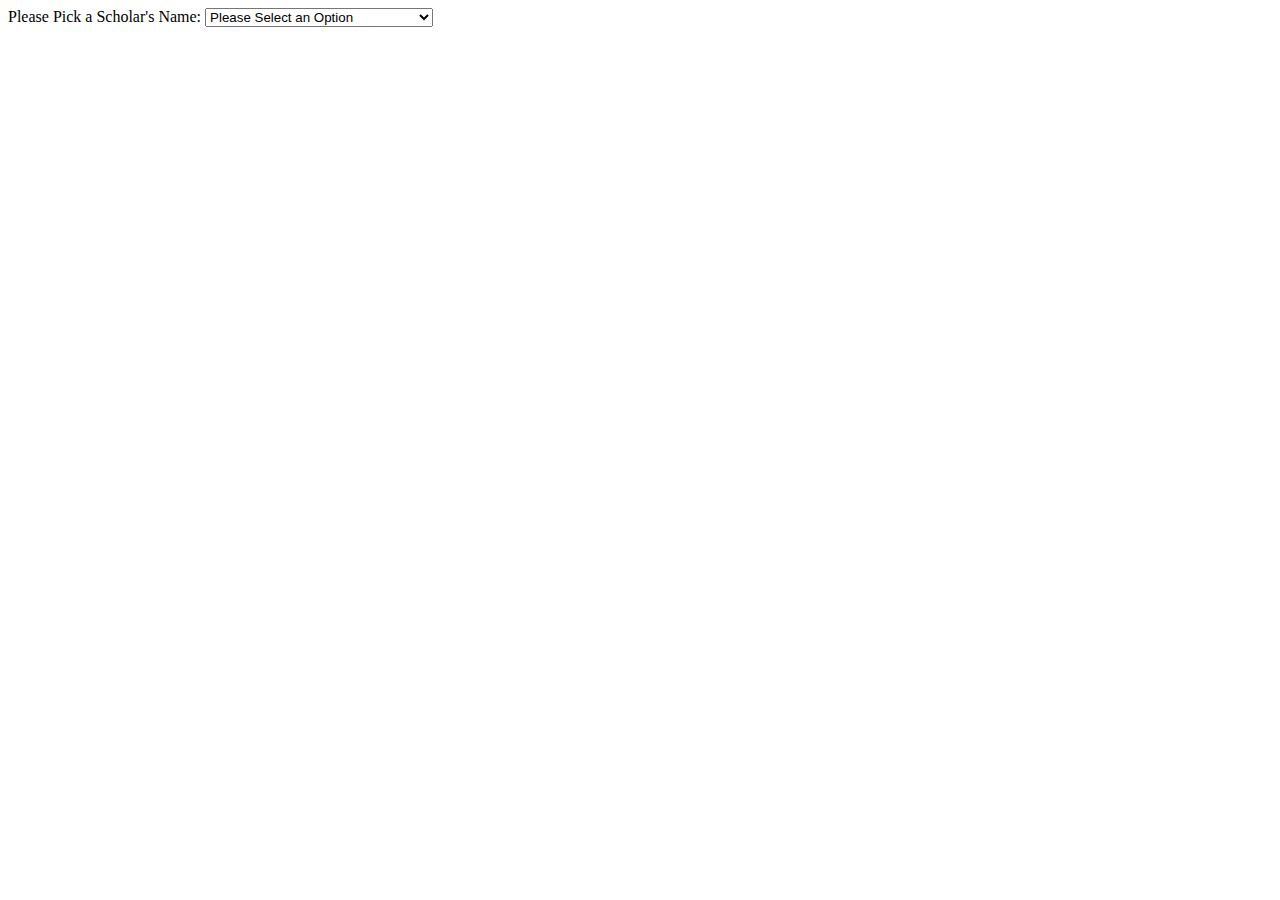
==== Project2/index.html @ 77d04107 "add the projec2clone adn Project2 pratcie on selction of reserving the seats" ====
<!DOCTYPE html>
<html lang="en">
<head>
    <meta charset="UTF-8">
    <meta http-equiv="X-UA-Compatible" content="IE=edge">
    <meta name="viewport" content="width=device-width, initial-scale=1.0">
    <title>Islamic Scholar Selection</title>
    <link rel="stylesheet" href="./style.css">
</head>
<body>
             <!-- section 1 -->
             <!-- make the selection box -->
        <div class="bayan_container">
            <label for="bayan">Please Pick a Scholar's Name:</label>
            <select id="bayan">
                <option value="">Please Select an Option</option>
                <option value="10">Maulana Ilyas Qadri</option>
                <option value="11">Maulana Imran Attari</option>
                <option value="12">Maulana Abdul Habib Attari</option>
                <option value="13">Maulana Muhammad Shahid Attari</option>
            </select>
        </div>    

    <script src="./script.js"></script>
</body>
</html>
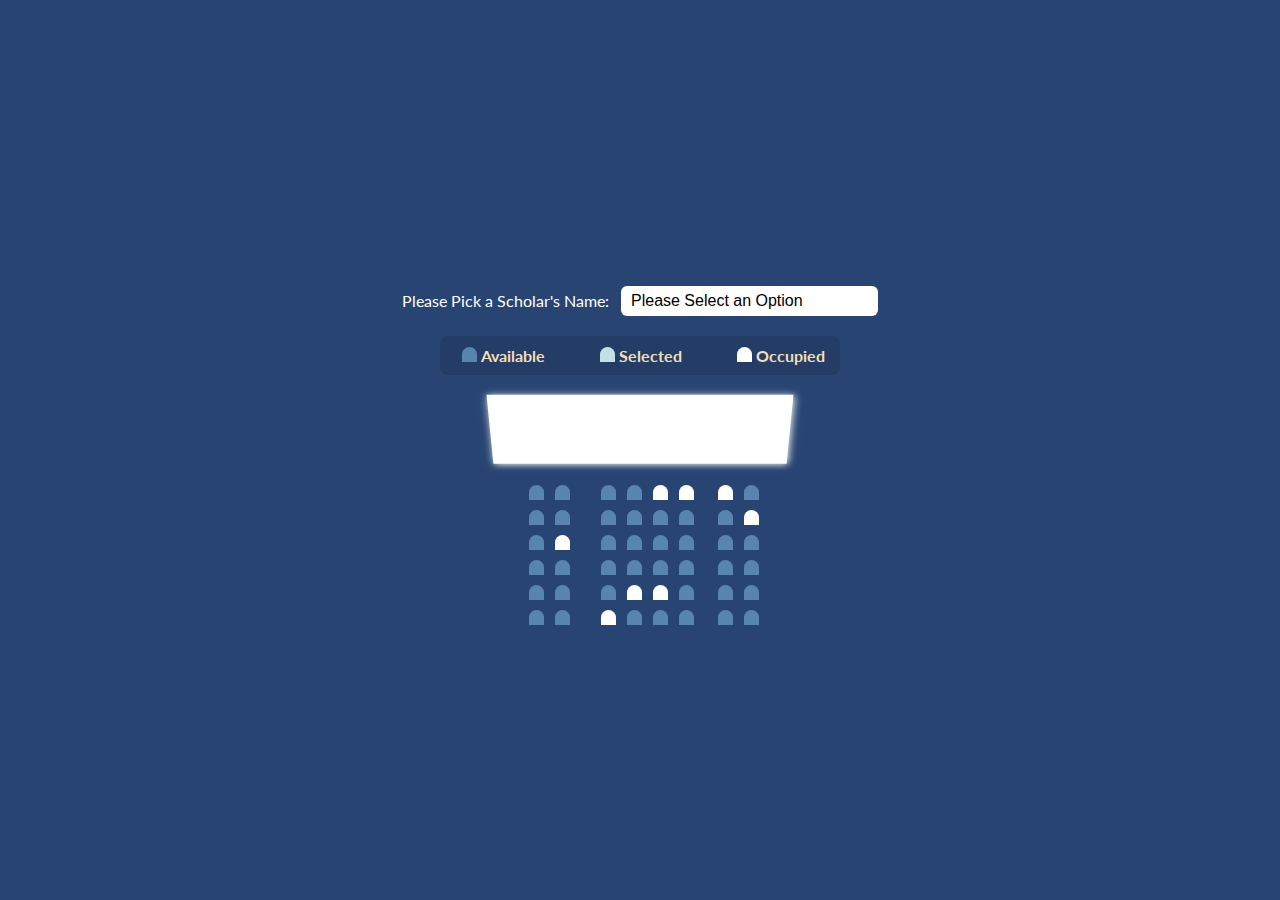
==== commit d45201d2: "Ad the index.html and .css file to make the box" ====
--- a/Project2/index.html
+++ b/Project2/index.html
@@ -21,6 +21,87 @@
             </select>
         </div>    
 
+       <!-- Make the choice of selection /like type of seats-->
+          <ul class="choose_seats">
+              <li class="data">
+                  <div class="seats"></div>
+                  <small>Available</small>
+              </li>
+              <li class="data">
+                <div class="seats selected"></div>
+                <small>Selected</small>
+            </li>
+            <li class="data">
+                <div class="seats Occupied"></div>
+                <small>Occupied</small>
+            </li>
+          </ul>
+        <!-- make the screen -->
+        <div class="content_container">
+        <div class="screen"></div>
+
+     <!-- now we need to make the row6 and columns8 -->
+        <div class="row">
+            <div class="seats"></div>
+            <div class="seats"></div>
+            <div class="seats"></div>
+            <div class="seats"></div>
+            <div class="seats Occupied"></div>
+            <div class="seats Occupied"></div>
+            <div class="seats Occupied"></div>
+            <div class="seats"></div>
+        </div>
+        <div class="row">
+            <div class="seats"></div>
+            <div class="seats"></div>
+            <div class="seats"></div>
+            <div class="seats"></div>
+            <div class="seats"></div>
+            <div class="seats"></div>
+            <div class="seats"></div>
+            <div class="seats Occupied"></div>
+        </div>
+        <div class="row">
+            <div class="seats"></div>
+            <div class="seats Occupied"></div>
+            <div class="seats"></div>
+            <div class="seats"></div>
+            <div class="seats"></div>
+            <div class="seats"></div>
+            <div class="seats"></div>
+            <div class="seats"></div>
+        </div>
+        <div class="row">
+            <div class="seats"></div>
+            <div class="seats"></div>
+            <div class="seats"></div>
+            <div class="seats"></div>
+            <div class="seats"></div>
+            <div class="seats"></div>
+            <div class="seats"></div>
+            <div class="seats"></div>
+        </div>
+        <div class="row">
+            <div class="seats"></div>
+            <div class="seats"></div>
+            <div class="seats"></div>
+            <div class="seats Occupied"></div>
+            <div class="seats Occupied"></div>
+            <div class="seats"></div>
+            <div class="seats"></div>
+            <div class="seats"></div>
+        </div>
+        <div class="row">
+            <div class="seats"></div>
+            <div class="seats"></div>
+            <div class="seats Occupied"></div>
+            <div class="seats"></div>
+            <div class="seats"></div>
+            <div class="seats"></div>
+            <div class="seats"></div>
+            <div class="seats"></div>
+        </div>
+    </div>
     <script src="./script.js"></script>
 </body>
 </html>--- a/Project2/style.css
+++ b/Project2/style.css
@@ -0,0 +1,101 @@
+@import url('https://fonts.googleapis.com/css2?family=Lato&display=swap');
+
+*{
+    margin: 0;
+    padding: 0;
+    box-sizing: border-box;
+}
+body{
+    width: 100%;
+    height: 100vh;
+    display: flex;
+    flex-direction: column;
+    justify-content: center;
+    align-items: center;
+    text-align: center;
+    background-color: #274472;
+    color: wheat;
+    font-family: 'Lato', sans-serif;
+}
+.bayan_container{
+ margin: 20px 0;   
+}
+.bayan_container label{
+font-weight: 400;
+color: white;
+}
+.bayan_container select{
+    height: 30px;
+    border-radius: 6px;
+    padding-left: 10px;
+    font-size: 16px;
+    border: none;
+    appearance: none;
+    background-color: white;
+    margin-left: 8px;
+}
+.bayan_container > select:focus{
+    outline: none;
+}
+.choose_seats{
+    width: 400px;
+    display: flex;
+    justify-content: space-between;
+    background-color: rgba(0, 0, 0, 0.1);
+    padding: 10px 15px;
+    border-radius: 8px;
+}
+.seats{
+  width: 15px; 
+  height: 15px;
+  background-color: #5885AF;
+  display: inline-block;
+  border-top-left-radius: 10px;   
+  border-top-right-radius: 10px;
+  margin-left: 7px;
+}
+
+.choose_seats li{
+    list-style-type: none;
+}
+.data small{
+   font-weight: bold;
+   font-size: 16px;
+}
+.seats.selected{
+   background-color: #C3E0E5;
+}
+.seats.Occupied{
+    background-color: white;
+}
+.content_container{
+    perspective: 1000px;
+}
+.screen{
+    width: 300px;   
+    height: 80px;
+    background-color: white;
+    margin-top: 30px;
+    box-shadow: 1px 1px 8px white;
+    transform: rotateX(-35deg);
+    margin: 15px 0;
+}
+.row .seats{
+    margin-bottom: 7px;
+}
+
+.seats:nth-of-type(2){
+    margin-right: 20px;
+}
+.seats:nth-last-of-type(2){
+    margin-left: 20px;
+}
+.seats:not(.Occupied):hover{
+    cursor: pointer;
+    transform: scale(1.25);
+}
+
+.choose_seats .seats:not(.Occupied):hover{
+    cursor: default;
+    transform: scale(1);
+}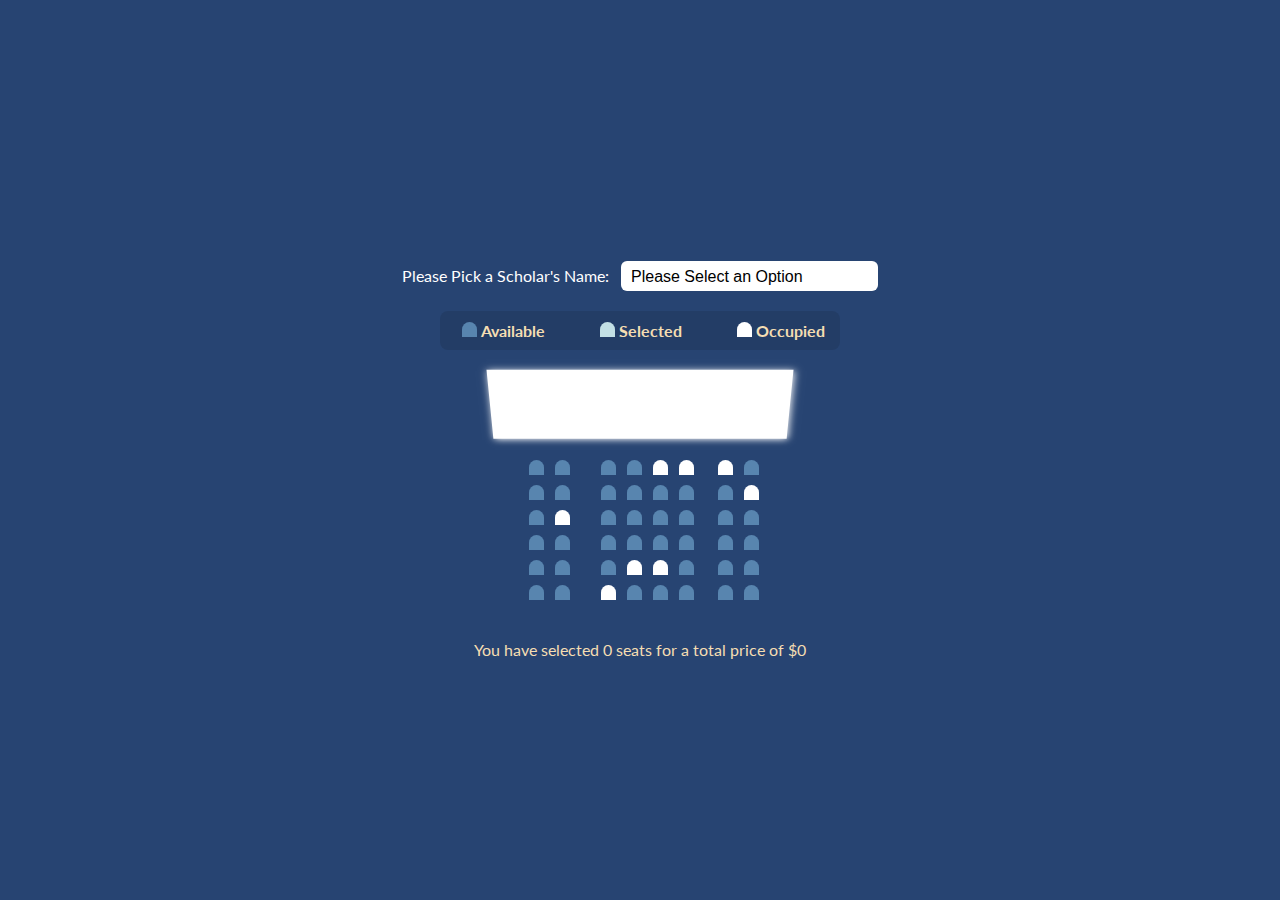
==== commit 97caa95c: "add the Project2" ====
--- a/Project2/index.html
+++ b/Project2/index.html
@@ -102,6 +102,9 @@
             <div class="seats"></div>
         </div>
     </div>
+
+    <p class="para">You have selected <span id="count">0</span> seats for a total price of $<span id="price">0</span></p>
+
     <script src="./script.js"></script>
 </body>
 </html>--- a/Project2/style.css
+++ b/Project2/style.css
@@ -80,6 +80,7 @@
     transform: rotateX(-35deg);
     margin: 15px 0;
 }
+
 .row .seats{
     margin-bottom: 7px;
 }
@@ -94,8 +95,11 @@
     cursor: pointer;
     transform: scale(1.25);
 }
-
+/* This css is for not to apply  above properties on type of seats */
 .choose_seats .seats:not(.Occupied):hover{
     cursor: default;
     transform: scale(1);
+}
+.para{
+    margin-top: 30px;
 }